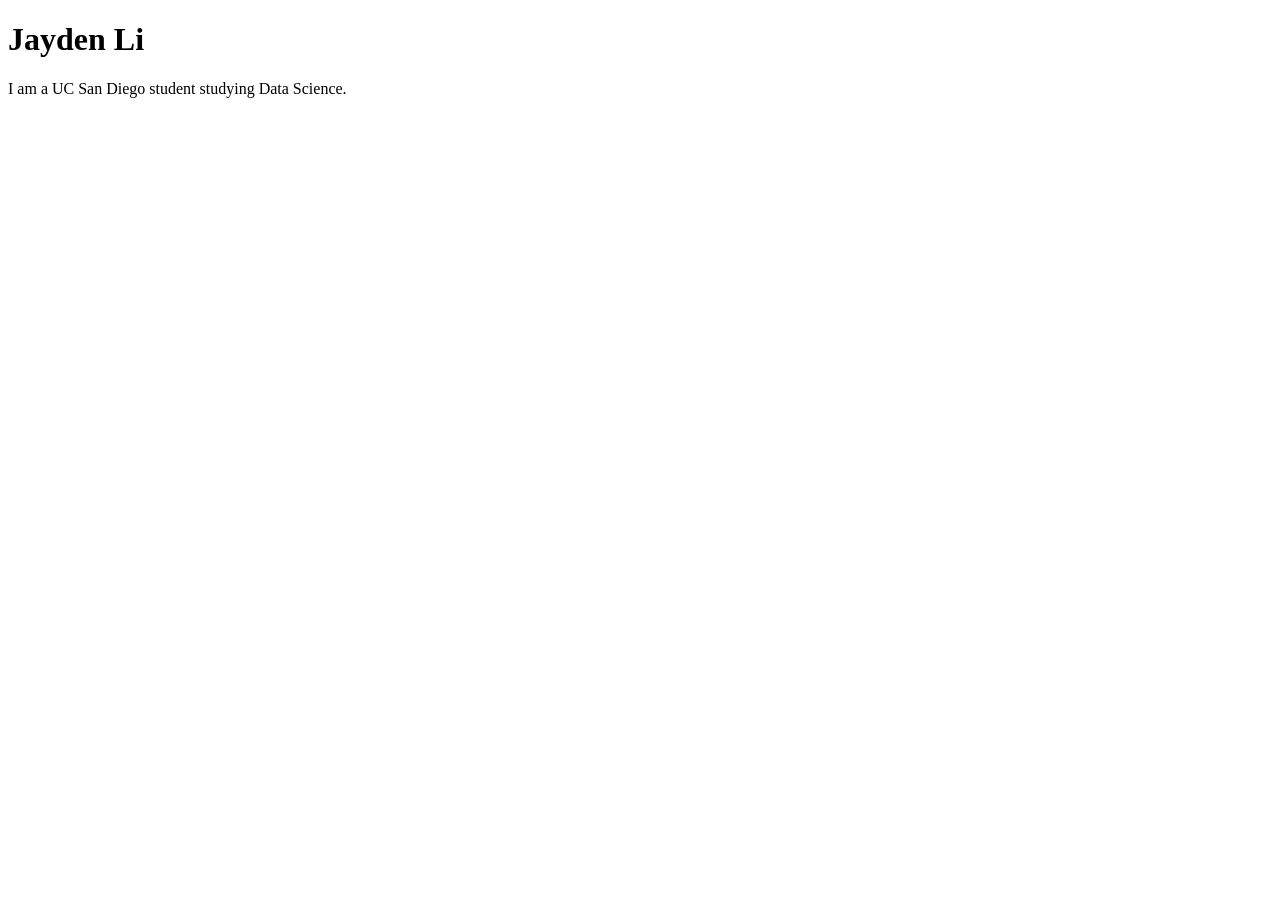
==== index.html @ 52bc6978 "Create index.html" ====
<!DOCTYPE html>
<html lang="en">
<head>
    <meta charset="UTF-8">
    <meta name="viewport" content="width=device-width, initial-scale=1.0">
    <title>Jayden Li: Personal site and portfolio</title>
</head>
<body>
    <h1>Jayden Li</h1>
    <p>I am a UC San Diego student studying Data Science.</p>
</body>
</html>
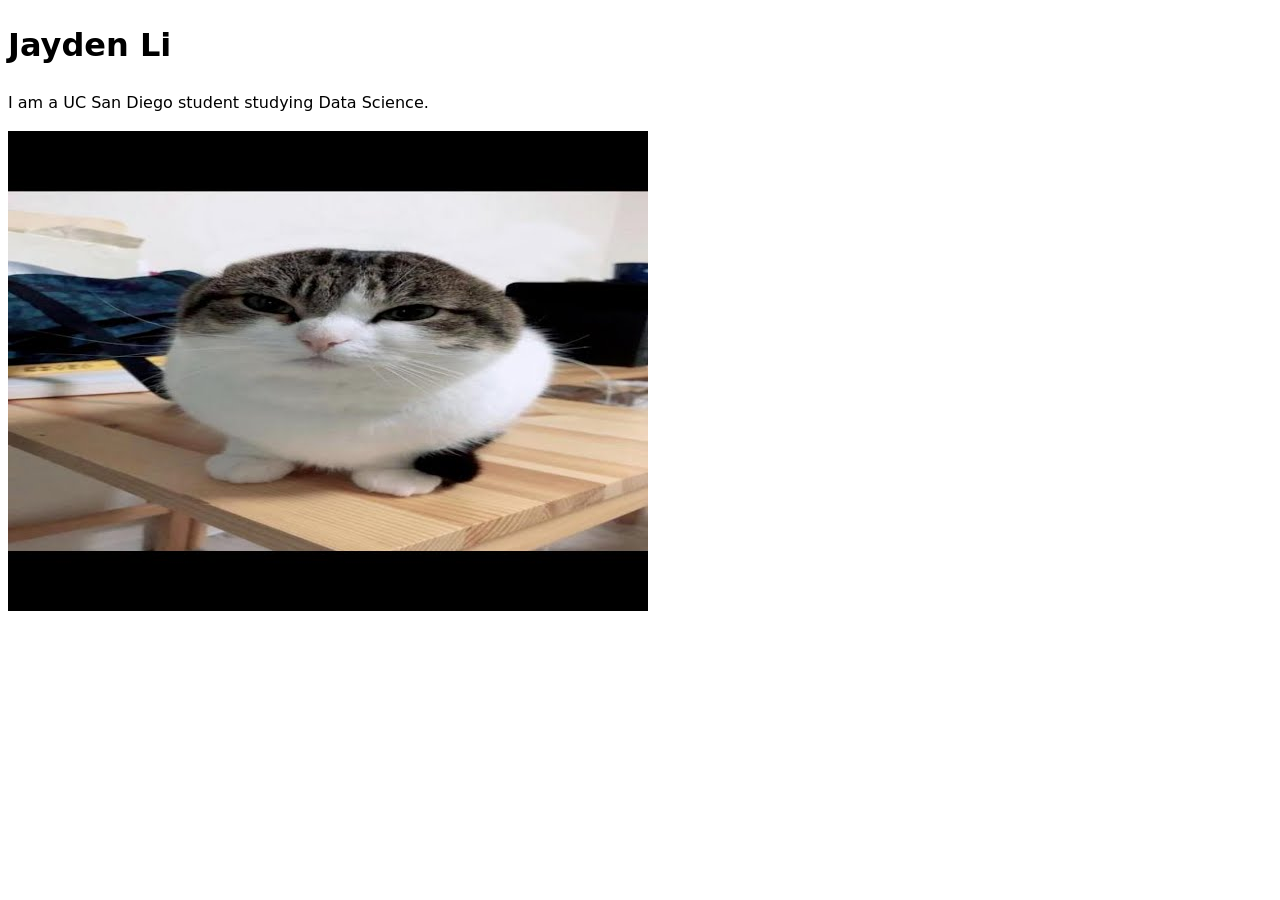
==== commit c0a660a0: "new pages" ====
--- a/index.html
+++ b/index.html
@@ -4,9 +4,11 @@
     <meta charset="UTF-8">
     <meta name="viewport" content="width=device-width, initial-scale=1.0">
     <title>Jayden Li: Personal site and portfolio</title>
+    <link rel="stylesheet" href="style.css">
 </head>
 <body>
     <h1>Jayden Li</h1>
     <p>I am a UC San Diego student studying Data Science.</p>
+    <img src="images/sddefault.jpg" alt="ca 13 (wawa)">
 </body>
 </html>
--- a/style.css
+++ b/style.css
@@ -0,0 +1,6 @@
+body {
+  /* Set line height to 1.5 times the font size
+	   and use the OS’s UI font as the website font
+	 */
+  font: 100%/1.5 system-ui;
+}
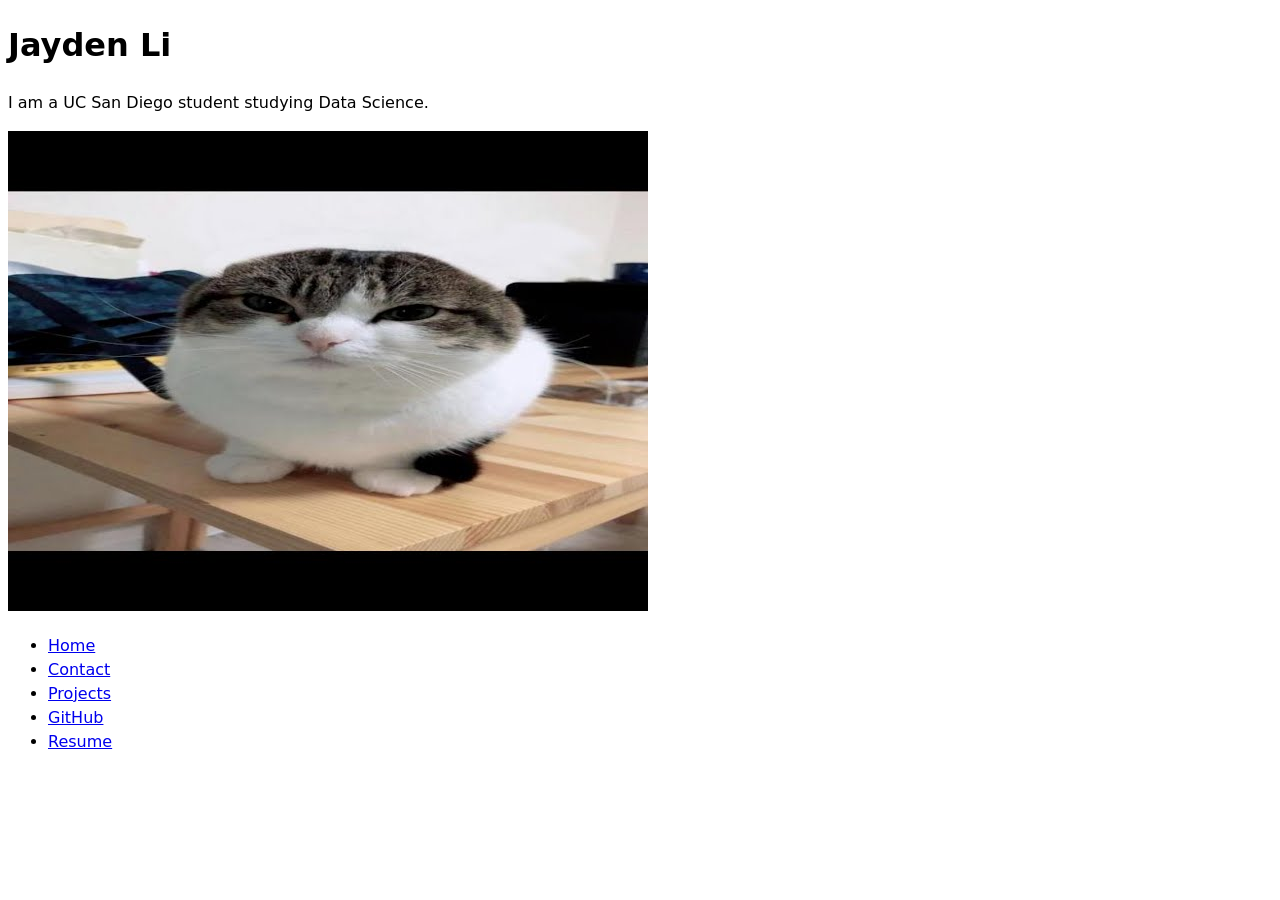
==== commit 80566282: "Lab 1" ====
--- a/index.html
+++ b/index.html
@@ -10,5 +10,14 @@
     <h1>Jayden Li</h1>
     <p>I am a UC San Diego student studying Data Science.</p>
     <img src="images/sddefault.jpg" alt="ca 13 (wawa)">
+    <nav>
+        <ul>
+            <li><a href="index.html">Home</a></li>
+            <li><a href="contact/index.html">Contact</a></li>
+            <li><a href="projects/index.html">Projects</a></li>
+            <li><a href="https://github.com/JaydenBLi" target="_blank">GitHub</a></li>
+            <li><a href="resume/index.html">Resume</a></li>
+        </ul>
+    </nav>
 </body>
 </html>
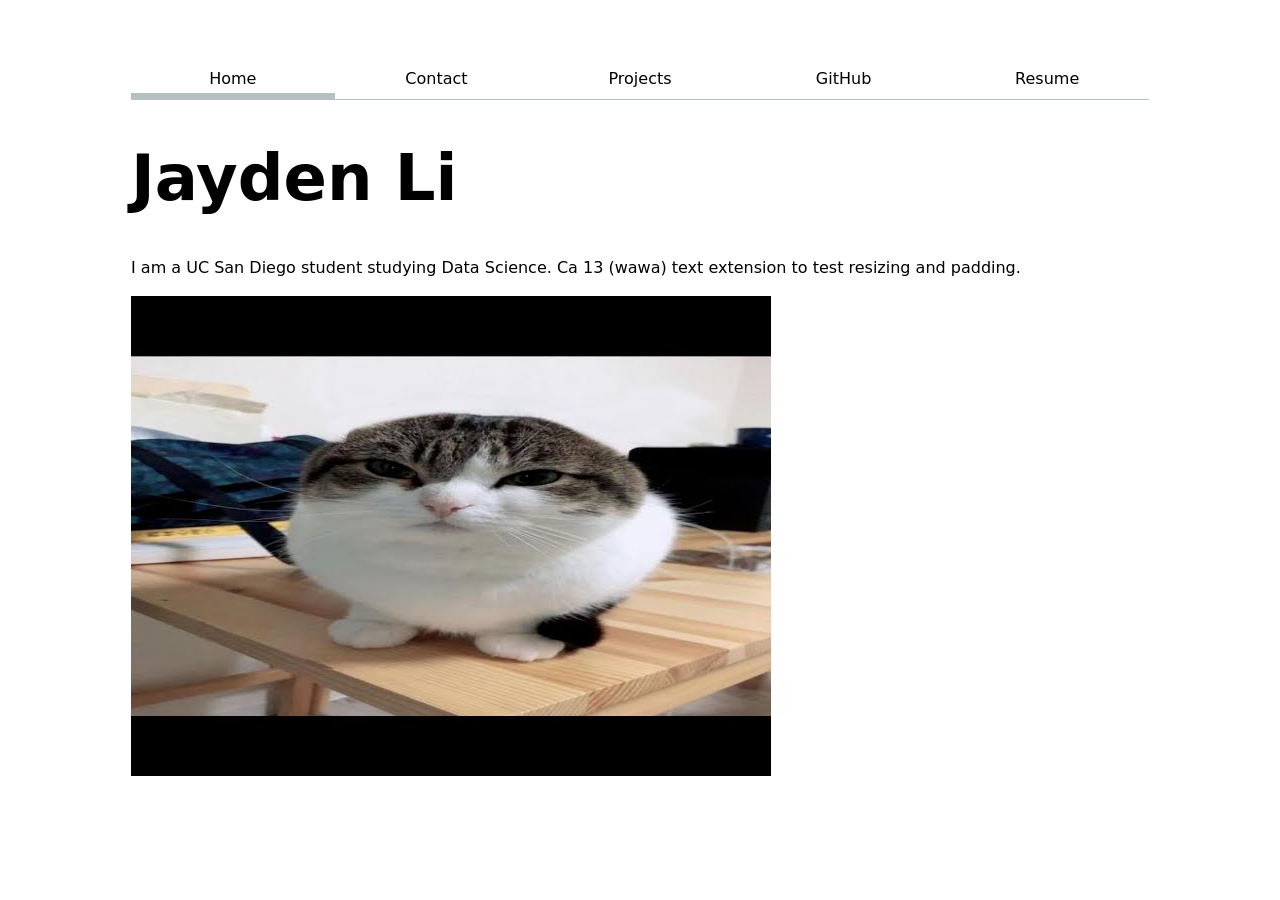
==== commit d3c23781: "Lab 2" ====
--- a/index.html
+++ b/index.html
@@ -7,17 +7,18 @@
     <link rel="stylesheet" href="style.css">
 </head>
 <body>
-    <h1>Jayden Li</h1>
-    <p>I am a UC San Diego student studying Data Science.</p>
-    <img src="images/sddefault.jpg" alt="ca 13 (wawa)">
     <nav>
         <ul>
-            <li><a href="index.html">Home</a></li>
+            <li><a class="current" href="index.html">Home</a></li>
             <li><a href="contact/index.html">Contact</a></li>
             <li><a href="projects/index.html">Projects</a></li>
             <li><a href="https://github.com/JaydenBLi" target="_blank">GitHub</a></li>
             <li><a href="resume/index.html">Resume</a></li>
         </ul>
     </nav>
+    <h1>Jayden Li</h1>
+    <p>I am a UC San Diego student studying Data Science. Ca 13 (wawa) text extension to test resizing and padding.</p>
+    <img src="images/sddefault.jpg" alt="ca 13 (wawa)">
+    
 </body>
 </html>
--- a/style.css
+++ b/style.css
@@ -3,4 +3,97 @@
 	   and use the OS’s UI font as the website font
 	 */
   font: 100%/1.5 system-ui;
+  max-width: 100ch;
+  margin-inline: auto;
+  padding: 5ch;
+}
+nav ul {
+  display:contents;
+}
+nav li {
+  display:contents;
+}
+nav {
+  display: flex;
+  border-bottom-width: 1px;
+  border-bottom-style: solid;
+  border-bottom-color: oklch(80% 3% 200);
+}
+nav a {
+  flex: 1;
+  text-decoration: none;
+  color: inherit;
+  text-align: center;
+  padding: 0.5em;
+}
+nav a.current {
+    border-bottom-width: 0.4em;
+    border-bottom-style: solid;
+    border-bottom-color: oklch(80% 3% 200);
+    padding-bottom: 0.1em;
+}
+html {
+  --color-accent: oklch(65% 50% 0);
+  accent-color: var(--color-accent);
+}
+nav a:hover {
+  border-bottom-width: 0.4em;
+    border-bottom-style: solid;
+    border-bottom-color: var(--color-accent);
+    background-color: oklch(from var(--color-accent) 95% 5% h);
+    padding-bottom: 0.1em;
+}
+/* Maybe don't have a homework assignment where one question is to delete work from a previous one. Thoughts?
+form input, textarea, button {
+  font: inherit;
+  display: block;
+  width: 100%;
+  box-sizing: border-box;
+  margin-block: 0.4em;
+}
+*/
+form {
+  display: grid;
+  grid-template-columns: auto 1fr;
+  gap: 1em;
+}
+label {
+  display: grid;
+  grid-template-columns: subgrid;
+  grid-column: 1/-1;
+}
+button {
+  grid-column: 1/-1;
+}
+.projects {
+  display: grid;
+  grid-template-columns: repeat(auto-fill,minmax(15em, 1fr));
+  gap: 1em;
+}
+article {
+  display: grid;
+  grid-template-rows: subgrid;
+  grid-row: span 3;
+}
+article h2{
+  margin: 0
+}
+h1 {
+  font-size: 400%;
+}
+h1, h2, h3, h4, h5, h6 {
+  line-height: 1.1;
+  text-wrap: balance;
+}
+section h2{
+  border-bottom-width: 3px;
+  border-bottom-style: solid;
+  border-bottom-color: oklch(0% 0 0);
+}
+li p {
+  margin: 0;
+}
+ul {
+  margin-top: 0.5em;
+  margin-bottom: 1em;
 }
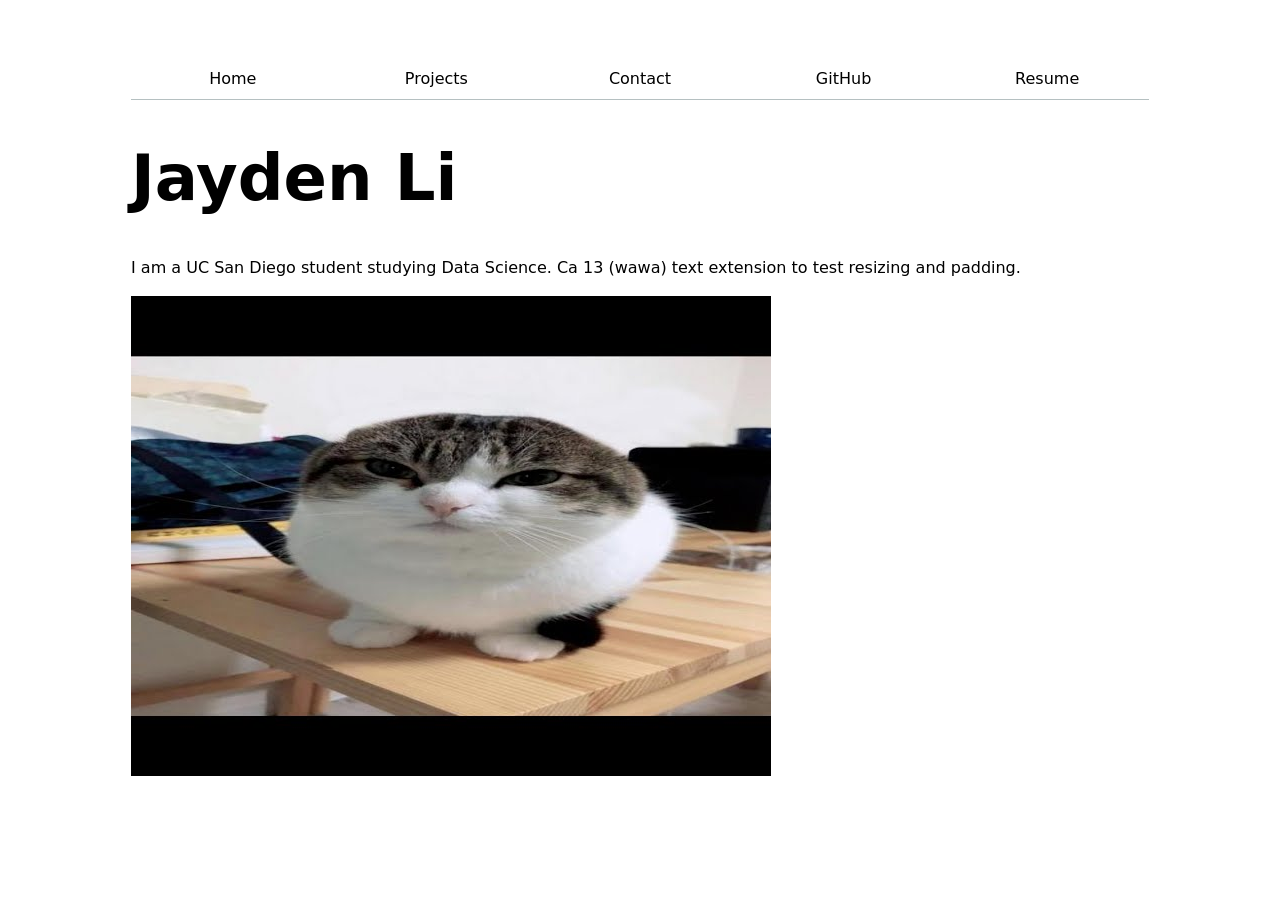
==== commit 79b50346: "new nav test" ====
--- a/index.html
+++ b/index.html
@@ -5,17 +5,18 @@
     <meta name="viewport" content="width=device-width, initial-scale=1.0">
     <title>Jayden Li: Personal site and portfolio</title>
     <link rel="stylesheet" href="style.css">
+    <script type="module" src="global.js"></script>
 </head>
 <body>
-    <nav>
+    <!-- <nav>
         <ul>
-            <li><a class="current" href="index.html">Home</a></li>
+            <li><a href="index.html">Home</a></li>
             <li><a href="contact/index.html">Contact</a></li>
             <li><a href="projects/index.html">Projects</a></li>
             <li><a href="https://github.com/JaydenBLi" target="_blank">GitHub</a></li>
             <li><a href="resume/index.html">Resume</a></li>
         </ul>
-    </nav>
+    </nav> -->
     <h1>Jayden Li</h1>
     <p>I am a UC San Diego student studying Data Science. Ca 13 (wawa) text extension to test resizing and padding.</p>
     <img src="images/sddefault.jpg" alt="ca 13 (wawa)">
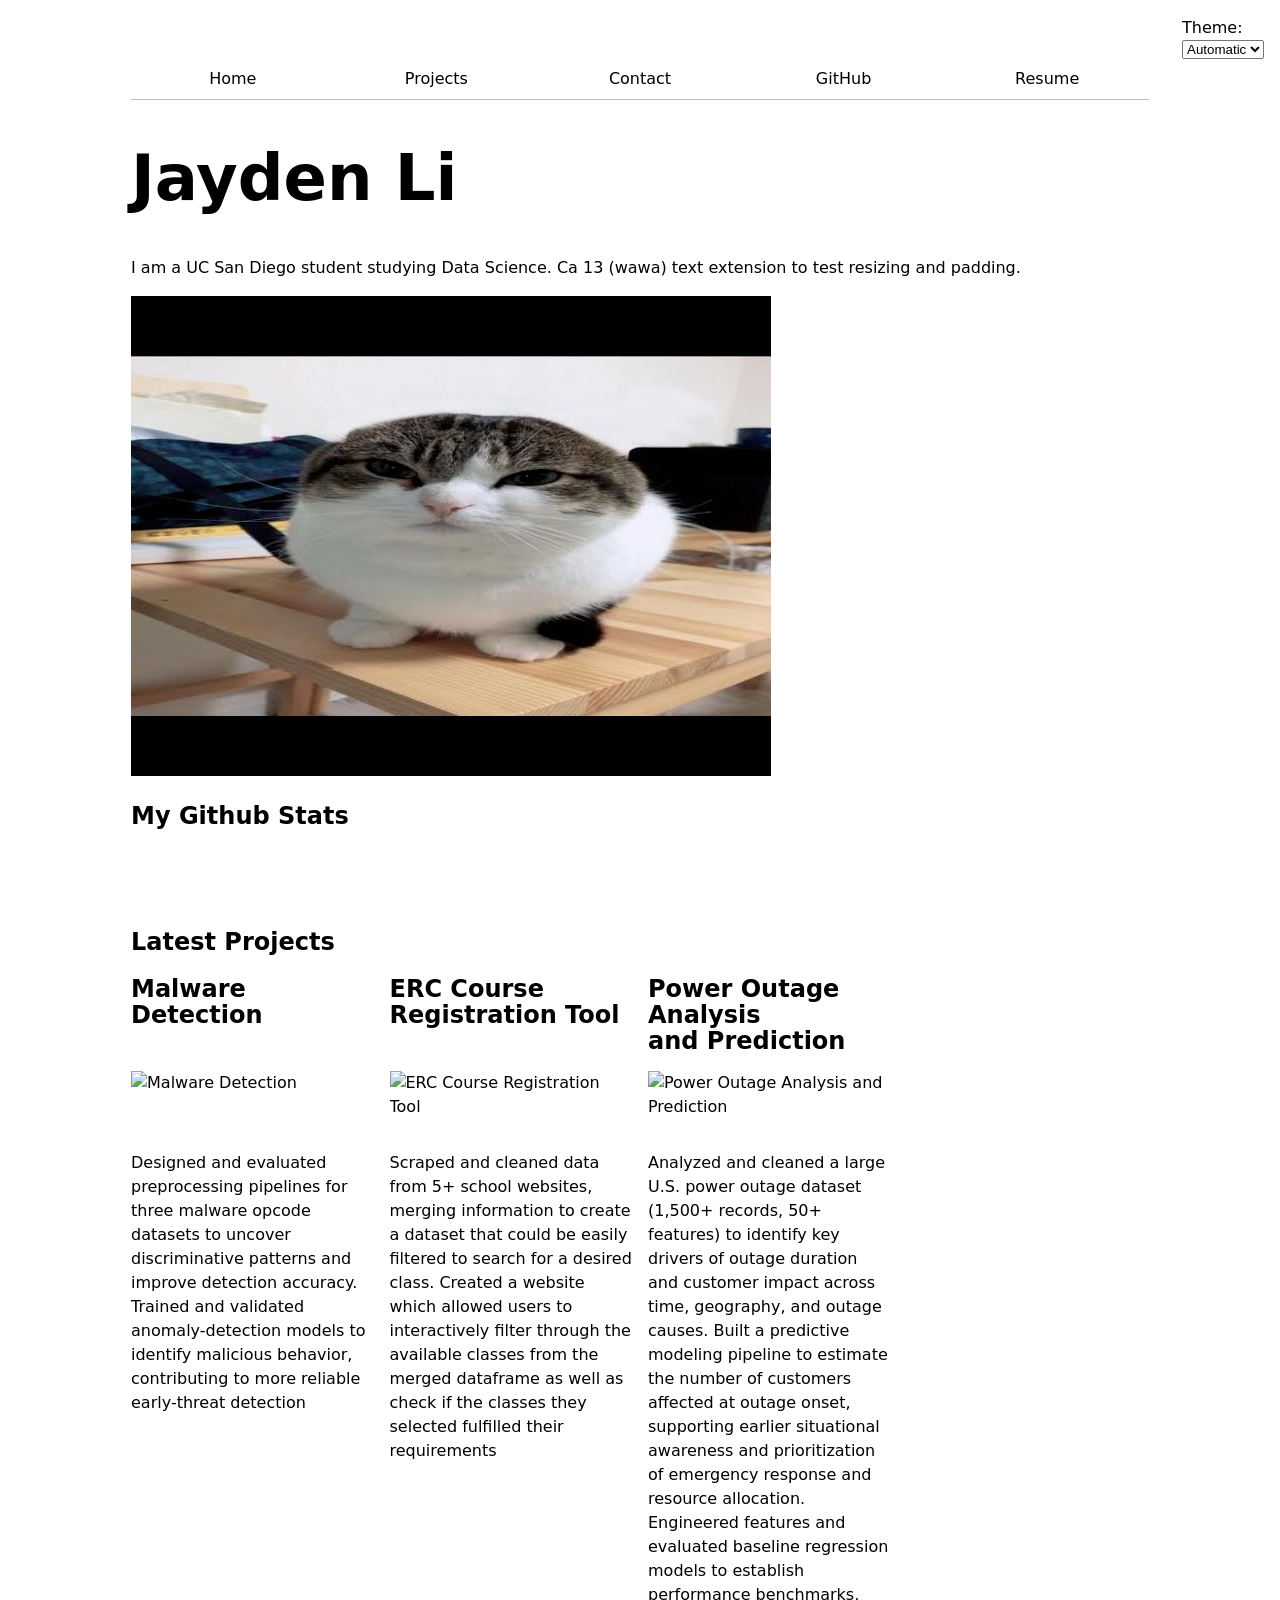
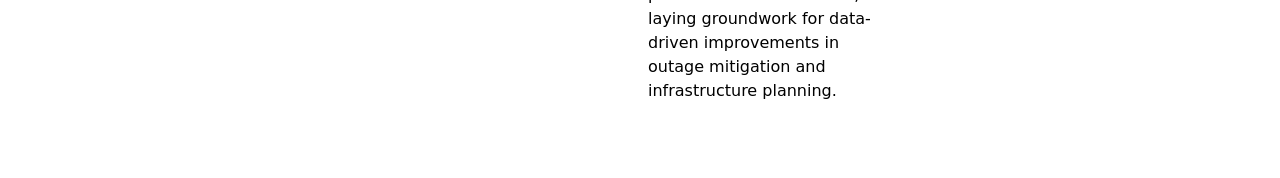
==== commit b1a849cc: "lab 4" ====
--- a/index.html
+++ b/index.html
@@ -20,6 +20,12 @@
     <h1>Jayden Li</h1>
     <p>I am a UC San Diego student studying Data Science. Ca 13 (wawa) text extension to test resizing and padding.</p>
     <img src="images/sddefault.jpg" alt="ca 13 (wawa)">
+    <h2>My Github Stats</h2>
+    <div id="profile-stats"></div>
+    <h2>Latest Projects</h2>
+    <div class="projects">
+        <script src="index.js" type="module" defer></script>
+    </div>
     
 </body>
 </html>
--- a/style.css
+++ b/style.css
@@ -17,7 +17,8 @@
   display: flex;
   border-bottom-width: 1px;
   border-bottom-style: solid;
-  border-bottom-color: oklch(80% 3% 200);
+  --border-color: oklch(50% 10% 200 / 40%);
+  border-bottom-color: var(--border-color);
 }
 nav a {
   flex: 1;
@@ -29,18 +30,19 @@
 nav a.current {
     border-bottom-width: 0.4em;
     border-bottom-style: solid;
-    border-bottom-color: oklch(80% 3% 200);
+    border-bottom-color: var(--border-color);
     padding-bottom: 0.1em;
 }
 html {
   --color-accent: oklch(65% 50% 0);
   accent-color: var(--color-accent);
+  color-scheme: light dark;
 }
 nav a:hover {
   border-bottom-width: 0.4em;
     border-bottom-style: solid;
     border-bottom-color: var(--color-accent);
-    background-color: oklch(from var(--color-accent) 95% 5% h);
+    background-color: color-mix(in oklch, var(--color-accent), canvas 85%);
     padding-bottom: 0.1em;
 }
 /* Maybe don't have a homework assignment where one question is to delete work from a previous one. Thoughts?
@@ -96,4 +98,36 @@
 ul {
   margin-top: 0.5em;
   margin-bottom: 1em;
+}
+label.color-scheme{
+  position:absolute;
+  top: 1rem;
+  right: 1rem;
+  font: 80%;
+}
+#profile-stats {
+  margin-top: 2rem;
+  padding: 1.5rem;
+  border-radius: 12px;
+}
+#profile-stats h2 {
+  margin-bottom: 1rem;
+}
+#profile-stats dl {
+  display: grid;
+  grid-template-columns: repeat(4, 1fr);
+  gap: 1rem;
+  text-align: center;
+}
+#profile-stats dt {
+  grid-row: 1;
+  font-size: 0.9rem;
+  color: #666;
+  font-weight: 500;
+}
+#profile-stats dd {
+  grid-row: 2;
+  font-size: 1.8rem;
+  font-weight: bold;
+  margin: 0;
 }
